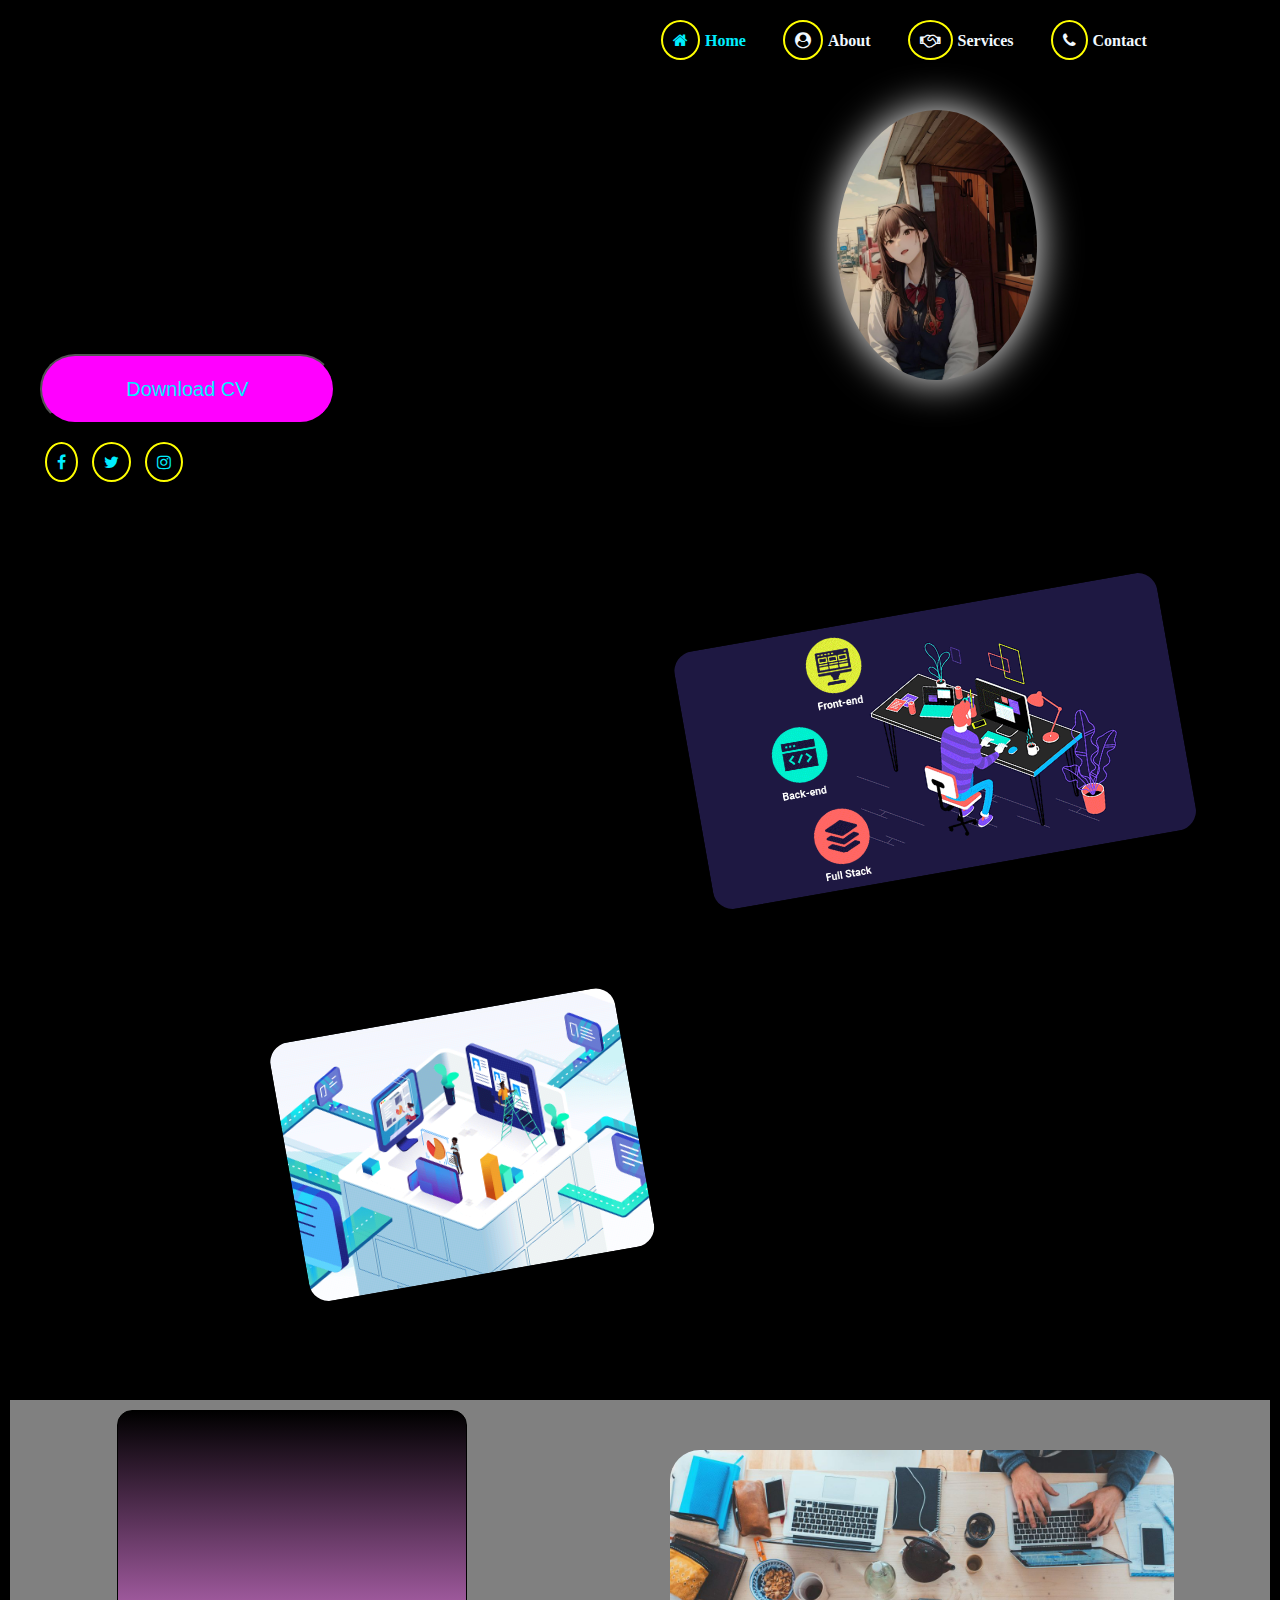
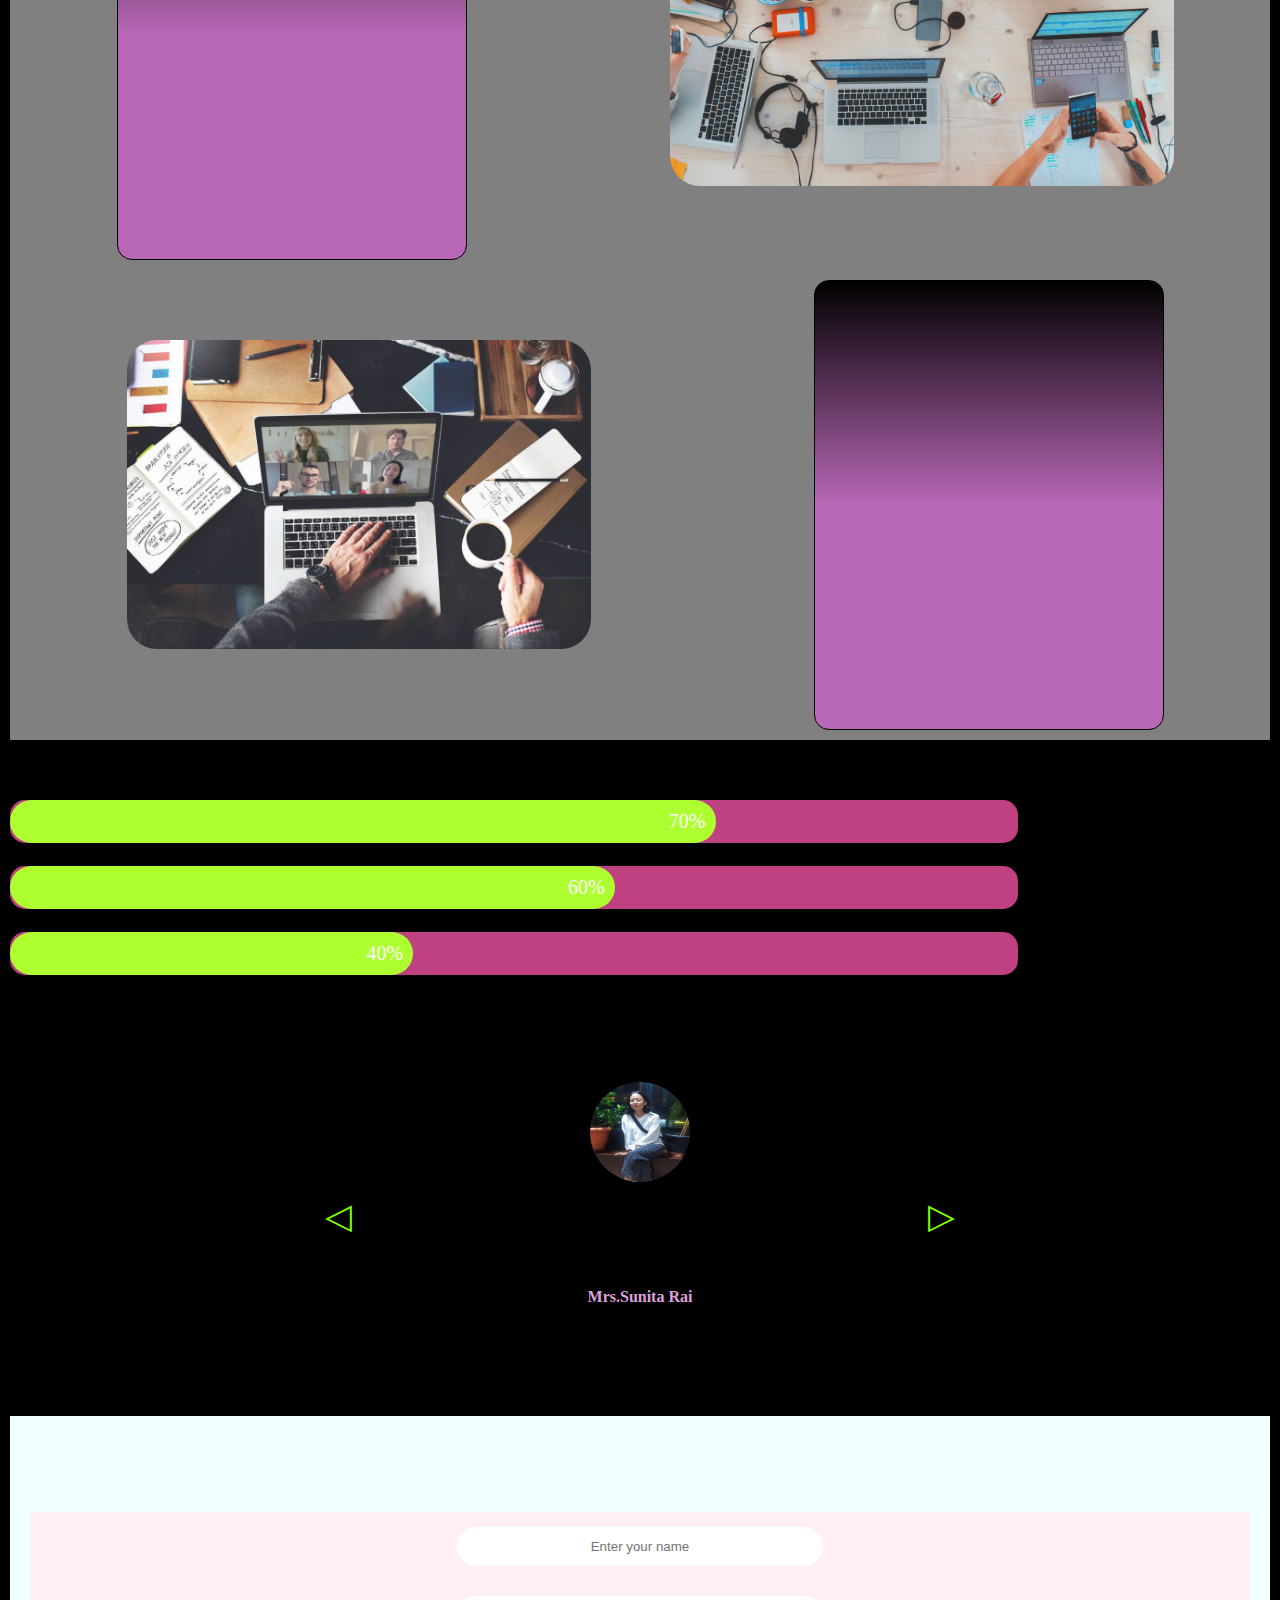
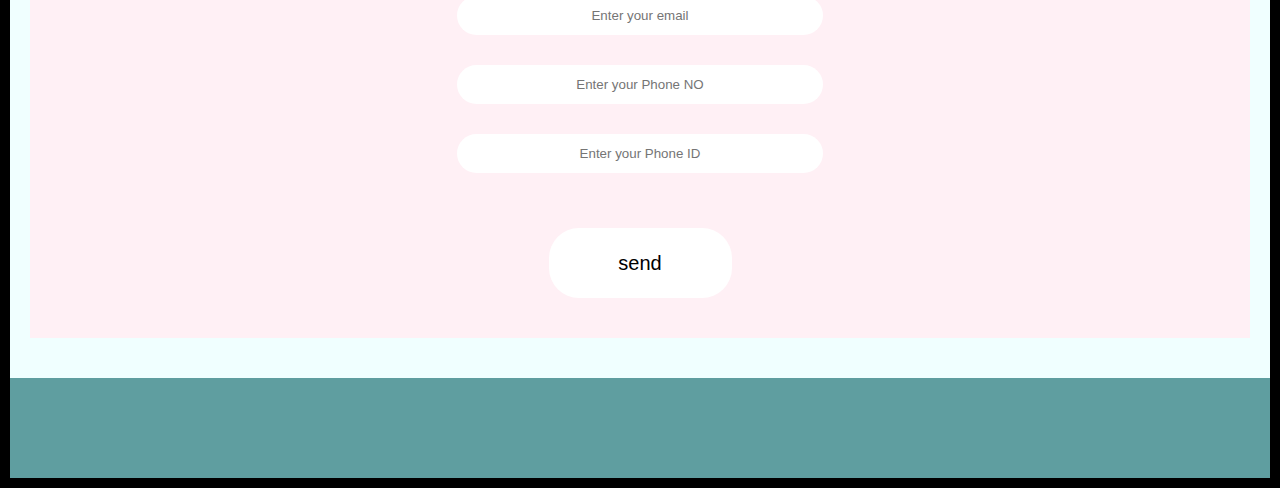
==== index.html @ 0a0c6a7e "Update and rename portfolio.html to index.html" ====
<!DOCTYPE html>
<html lang="en">
<head>
    <meta charset="UTF-8">
    <meta name="viewport" content="width=device-width, initial-scale=1.0">
    <title>My Portfolio</title>
    <link rel="stylesheet" href="portfolio.css">
    <link rel="stylesheet" href="https://cdnjs.cloudflare.com/ajax/libs/font-awesome/4.7.0/css/font-awesome.min.css">
</head>
<body>
    <div="header">
      
       <div class="navbar">
        <a href="#home" class="active"><i class="fa fa-home"></i>Home</a>
        <a href="#about"><i class="fa fa-user-circle"></i>About</a>
        <a href="#services"><i class="fa fa-handshake-o"></i>Services</a>
        <a href="#phone"><i class="fa fa-phone"></i>Contact</a>
        
       
        
       </div>
  </div>

   <div class="hero">
      <div class="info">
        <h1>Hello,It's Me</h1><br>
        <h2>Jamyang Delkar</h2><br>
        <p style="font-size: 30px;">Lorem ipsum dolor sit amet consectetur adipisicing elit. Expedita, sunt? Incidunt, non eos dolor illum nesciunt aliquid qui repellat placeat tempora quidem aperiam haru.</p><br>

        <button><a href="White Simple Student CV Resume.pdf">Download CV</a></button>
        <br><br>
        
        <a href="https://www.facebook.com/"><i class="fa fa-facebook"></i></a>
        <a href="https://twitter.com/"><i class="fa fa-twitter"></i></a>
        <a href="https://www.instagram.com/"><i class="fa fa-instagram"></i></a>
        
        
      </div>

      <div class="info1">
        <img src="img/jd.jpg" >

      </div>
    
</div>
    
<h1 style="text-align: center;color: gold;font-family: Arial, Helvetica, sans-serif;">About</h1>
  <div id="about">
   
    <div class="about-word" >
        <p>Lorem ipsum dolor sit amet consectetur adipisicing elit. Consequuntur, quasi adipisci. Dignissimos earum pariatur quos culpa dolorem quas at deleniti eos quod impedit perspiciatis, quaerat optio placeat nisi natus corporis?Lorem ipsum dolor sit amet consectetur adipisicing elit. Consequuntur, quasi adipisci. Dignissimos earum pariatur quos culpa dolorem quas at deleniti eos quod impedit perspiciatis, quaerat optio placeat nisi natus corporis?</p>
    </div>

    <div class="gif-img">
        <img id="image-gif" src="img/jd.gif" alt="">
    </div>
   </div>

   <div class="tab-title">
    <div class="jam-img">
      <img id="tml-img" src="img/jam.gif" alt="">
  </div>
  <div class="tab-cont" >
   <p>Web development is the work involved in developing a website for the Internet (World Wide Web) or an intranet (a private network). Web development can range from developing a simple single static page of plain text to complex web applications, electronic businesses, and social network services.</p>
</div>
    
  </div>

  <section id="services">
    
    <h1 style="text-align: center;color: chartreuse;font-family: Verdana, Geneva, Tahoma, sans-serif;" class="headings">SERVICES</h1>
    <div>
    <div class="row">
       <div class="box">
           
           <h1 class="headings"> graphic Design</h1><br><br>
         <p>Graphic design is a profession, academic discipline and applied art whose activity consists in projecting visual communications intended to transmit specific messages to social groups, with specific objectives. Graphic design is an interdisciplinary branch of design and of the fine arts. Its practice involves creativity, innovation and lateral thinking using manual or digital tools, where it is us.</p>
   
       </div>

       <div class="nav-img">
        <img src="img/po.jpg" alt="">

       </div>

      </div>

      <div class="row">
       <div class="bar-img">
        <img src="img/lo.jpg" alt="">

       </div>
   
       <div class="box">
           <h1 class="headings1">Data Science</h1><br><br>
           <p>Data science is an interdisciplinary academic field that uses statistics, scientific computing, scientific methods, processes, algorithms and systems to extract or extrapolate knowledge and insights from potentially noisy, structured, or unstructured data. Data science also integrates domain knowledge from the underlying application domain</p>
   
       </div>
      </div>

    </div>
  </section>


<div>
  <h1>My Skills</h1>
  <p>Games</p>
  <div class="content">
     <div class="skill BasketBall" style="width: 70%;">70%</div>
 </div> 
 
 <p>ICT</p>
 <div class="content">
 <div class="skill ICT" style="width: 60%;">60%</div>
 </div>
 
 
 <p>Mobile Apps</p>
 <div class="content">
 <div class="skill Mobile Apps" style="width: 40%;">40%</div>
 </div>
 
 <!-- <label for="">Pythone</label>
 <progress class="topbar" value="80" max="100"></progress>
 </div> -->
</div>

   
  <div class="nav-section">
    <h1 style="color: aquamarine;font-family: 'Franklin Gothic Medium', 'Arial Narrow', Arial, sans-serif;">Testonomey</h1>
    <div class="slider">
    <div class="slide">
        

        <div class="prev">
            <img src="img/sn.jpg" alt="">
            <p >Lorem ipsum dolor sit amet consectetur adipisicing elit. Doloremque illum nulla tenetur repudiandae voluptatum porro ducimus blanditiis laboriosam impedit? Impedit quo sed possimus veniam itaque eos autem ullam corporis eligendi!</p>
            <strong>Mrs.Sunita Rai</strong>
        </div>
    </div>
     

        <div class="slide">
           <div class="prev">
            <img src="img/kc.jpg" alt="">
            <p >Lorem ipsum dolor sit amet consectetur adipisicing elit. Doloremque illum nulla tenetur repudiandae voluptatum porro ducimus blanditiis laboriosam impedit? Impedit quo sed possimus veniam itaque eos autem ullam corporis eligendi!</p>
            <strong>Mrs.Kelzang Choden</strong>
        </div>
    </div>

        <div class="slide">
        <div class="prev">
            <img src="img/jung.jpg" alt="">
            <p >Lorem ipsum dolor sit amet consectetur adipisicing elit. Doloremque illum nulla tenetur repudiandae voluptatum porro ducimus blanditiis laboriosam impedit? Impedit quo sed possimus veniam itaque eos autem ullam corporis eligendi!</p>
            <strong>Mrs.Jamyang Delkar</strong>
        </div>
    </div>

    <div class="slide">
      <div class="prev">
          <img src="img/ch.jpg" alt="">
          <p style="top: 8px;padding: 20px;">Lorem ipsum dolor sit amet consectetur adipisicing elit. Doloremque illum nulla tenetur repudiandae voluptatum porro ducimus blanditiis laboriosam impedit? Impedit quo sed possimus veniam itaque eos autem ullam corporis eligendi!</p>
          <strong>Mrs.IU</strong> 
      </div>
  </div>
</div>

<div class="controls">
    <div class="control" onclick="prevSlide()">&#9665</div>
    <div class="control" onclick="nextSlide()">&#9655</div>
</div>
</div>

   <section id="phone">
    <h1 class="headings"><i class="fa fa-phone"></i>CONTACT</h1>
    <form action="" class="num">
        <input type="text" name="name" class="input" placeholder="Enter your name" required >
        <input type="text" name="email" class="input" placeholder="Enter your email" required >
        <input type="text" name="phone" class="input" placeholder="Enter your Phone NO" required>
        <input type="text" name="ID" class="input" placeholder="Enter your Phone ID" required>
        
       <button onclick="press()" class="send">send</button>

    </form>

</section>





<div="header">
<!--       
<div class="navbar">
 <a href="#home" class="active">Home</a>
 <a href="#about">About</a>
 <a href="#services">Services</a>
 <a href="#phone"></Contact</a>

</div> -->

<footer>
  <p>&copy;All right reserved by| Web Development students</p>
   </footer>
</div>

   <footer>
    <script src="portfolio.js"></script>
  </footer>
</body>
</html>
---- portfolio.css ----
*{
    margin: 0;
    padding: 0;
    box-sizing: border-box;
    
   
}

body{
    background-color: black; 
    color: plum;
    padding: 10px;
    
}

.header{
    background-color: aquamarine;
    overflow:hidden;
    padding: 20px 10px;
}

.navbar{
    float: right;
}


.navbar a{
    text-decoration: none;
    color: aliceblue;
    padding:10px 16px;
    transition: 0.3s all;
    font-weight: 600;
    float: left;
}

.navbar a:hover{
    background-color: chartreuse;
}
.navbar a.active{
    color: #0ef;
    border-radius: 50%;
}

.hero{
    display: flex;
    justify-content: space-between;
    padding: 20px;
    width: 100%;

}

.info1 img{
    width: 200px;
    border-radius: 50%;
    position: relative;
    left: 55px;
    background-color: aqua;
    box-shadow: 0 0 40px white;
    
}


.info{
    width: 50%;
    padding: 10px;
}


.info1{
   width: 40%;
   padding: 20px;
}
     



.info a{
    color: #0ef;
}




button{
    background-color: fuchsia;
    border-radius: 100px;
    text-decoration: none;
    color: black;
    padding: 10px;
    width: 50%;
    height: 70px;
    font-size: 20px;
    overflow: hidden;

}

button:hover{
    color: deeppink;
    background-color: deepskyblue;
}
button a{
    text-decoration: none;
}

i{
    padding: 10px;
    border: 2px solid yellow;
    border-radius: 50%;
    margin: 0px 5px;
    
 
   
}

i:hover{
    box-shadow: 0 0 20px  #0ef ;
}


.navbar{
    width: 50%;
    
}
 .navbar img{
    width: 250px;
    height: 230px;
    border-radius: 50px;
}
h1, h2, p{
    opacity: 0;
    animation: slideRight 1s ease forwards;
}
@keyframes slideRight{
    0%{ opacity: 0;
        transform: translateX(-100px);
    }
    100%{
        opacity: 1;
        transform: translateX(0);
    }
}


#about{
    display: flex;
    justify-content: space-evenly;
    color: white;
    margin: 30px;

}

.about-word{
    width: 40%;
    font-size: 20px;
    justify-items: center;
    align-items: center;
       
}
.about-word {
   margin-left: 100px;
}

.gif-img{
width: 100%;
padding: 4%;
transform: rotate(-10deg);
}
.gif-img img{
    width: 70%;
    border-radius: 20px;
    margin-left: 200px;
} 

.tab-title{
    display: flex;
    justify-content: space-evenly;
    color: white;
    margin: 30px;
}

.tab-cont{
    width: 40%;
    font-size: 20px;
    justify-items: center;
    align-items: center;
       
}
.tab-cont{
   margin-left: 100px;
}

.jam-img{
width: 100%;
padding: 4%;
transform: rotate(-10deg);
}
.jam-img img{
    width: 50%;
    border-radius: 20px;
    margin-left: 200px;
} 


.headings h1{
    text-align: center ;
    justify-content: center;
}
.headings1{
    width: 25%;
}
.headings{
   
    text-align: center;

   
}
.row{
    display: flex;
    justify-content: space-around;
    flex-wrap: wrap;
    box-sizing: border-box;
    background-color: grey;

}

.nav-img{
    width: 40%;
    
    
}
.nav-img img{
    width: 100%;
    border-radius: 30px;
    position: relative;
    top: 50px;
    
}

.bar-img{
    width: 40%;
    padding: 20px;
    position: relative;
   top: 50px;
 
}

.bar-img img{
    width: 100%;
    border-radius: 30px;

}



.box{
    display: flex;
    flex-direction: column;
    width: 350px;
    height: 450px;
    border: 1px solid black;
    margin: 10px;
    align-items: center;
    text-align: justify;
    padding: 10px;
    border-radius: 15px;
     background:linear-gradient(to top, #b968b7 50%, black); */
    background-size: 100% 200%;
    transition: all .8s;
  
}
.box:hover{
    background-position: left bottom;
    color: white;
    border: none;
    box-shadow: 0 0 20px rgb(88, 196, 255);
}



p{
    font-size: 20px;
}
.content{
   background-color: rgb(191, 65, 130);
   width: 80%;
   border-radius: 15px;
}

.skill{
    background-color: greenyellow;
    color: white;
    padding: 1%;
    text-align: right;
    font-size: 20px;
    border-radius: 35px;

} 
 .Games{
 
    width: 70%;

} 
.ICT{
    width: 60%;
}

.Mobile Apps{
    width: 40%;
}

progress{
    width:50%;
    font-size: 60px;
}

label{
    font-size: 35px;
}


.nav-section{
    margin: 50px;
    width: 70%;
    overflow: hidden;
    position: relative;
}

.slide{
    min-width: 100%;
    box-sizing: border-box;
}

.slider{
    display: flex;
    transition: transform 0.5s ease-in-out;

}

.prev{
    padding: 20px;
    border-radius: 8px;
    box-shadow: 0 0 10px rgb(0, 0, 0);
    text-align: center;
    
}


.prev img{
    width: 100px;
    height: 100px;
    border-radius: 50%;
    margin-bottom: 10px;

}

.controls{
    position: absolute;
    top: 50%;
    width: 100%;
    display: flex;
    justify-content: space-between;
}


.control{
    font-size: 35px;
    cursor: pointer;
    color: chartreuse;
}


#phone{
    display: flex;
    flex-direction: column;
    box-sizing: border-box;
    background-color: black;
    color: peru;
    padding: 20px;
    background-color: azure;
}
.num{
    display: flex;
    flex-direction: column;
    box-sizing: border-box;
    align-items: center;
    margin: 20px 0px;
    background-color: lavenderblush;
}

.input{
    padding: 12px;
    margin: 15px;
    width: 30%;
    border: none;
    outline: none;
    text-align: center;
    border-radius: 70px;
    color:black;

}
#message{
    width: 20%;
    padding: 10px;
    margin: 15px;
    border: none;
    outline: none;
    text-align: center;
    border-radius:5px ;
   


}

.send{
    padding: 10px;
    width: 15%;
    margin: 40px;
    border: none;
    outline: none;
    text-align: center;
    border-radius: 30px;
    background-color: white;

}
#send:hover{
    cursor: pointer;
    box-shadow: 0 0 10px white;
    

    
}


*{
    margin: 0;
    padding: 0;
    box-sizing: border-box;
    
   
}

body{
    background-color: black; 
    color: plum;
    padding: 10px;
    
}

.header{
    background-color: aquamarine;
    overflow:hidden;
    padding: 20px 10px;
}

.navbar{
    float: right;
}


.navbar a{
    text-decoration: none;
    color: aliceblue;
    padding:10px 16px;
    transition: 0.3s all;
    font-weight: 600;
    float: left;
}

.navbar a:hover{
    background-color: chartreuse;
}
.navbar a.active{
    color: #0ef;
    border-radius: 50%;
}

footer{
    color: white;
    text-decoration: none;
    background-color: cadetblue;
    width: 100%;
    height: 50px;
    padding: 10px;
}
.nav-section{
    text-align: center;
    width: 50%;
    justify-content: center;
    margin-left: 25%;
}
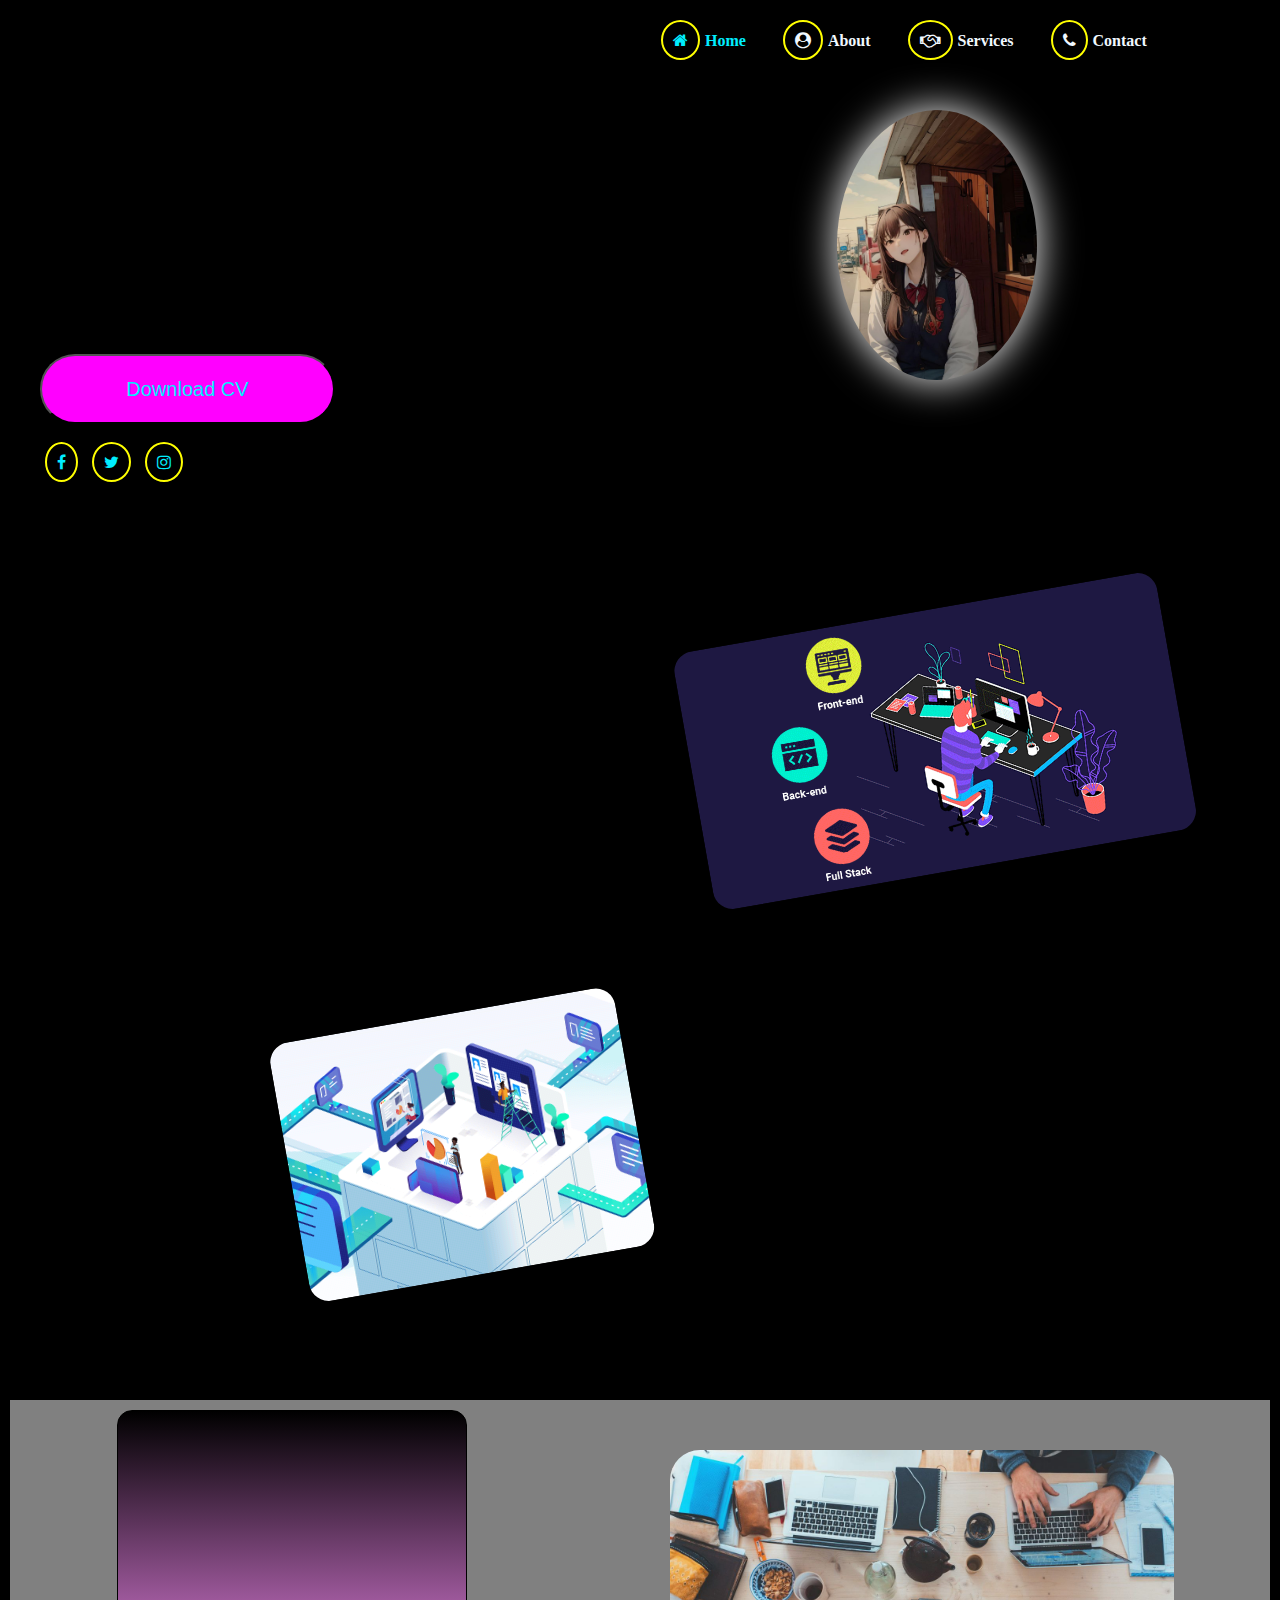
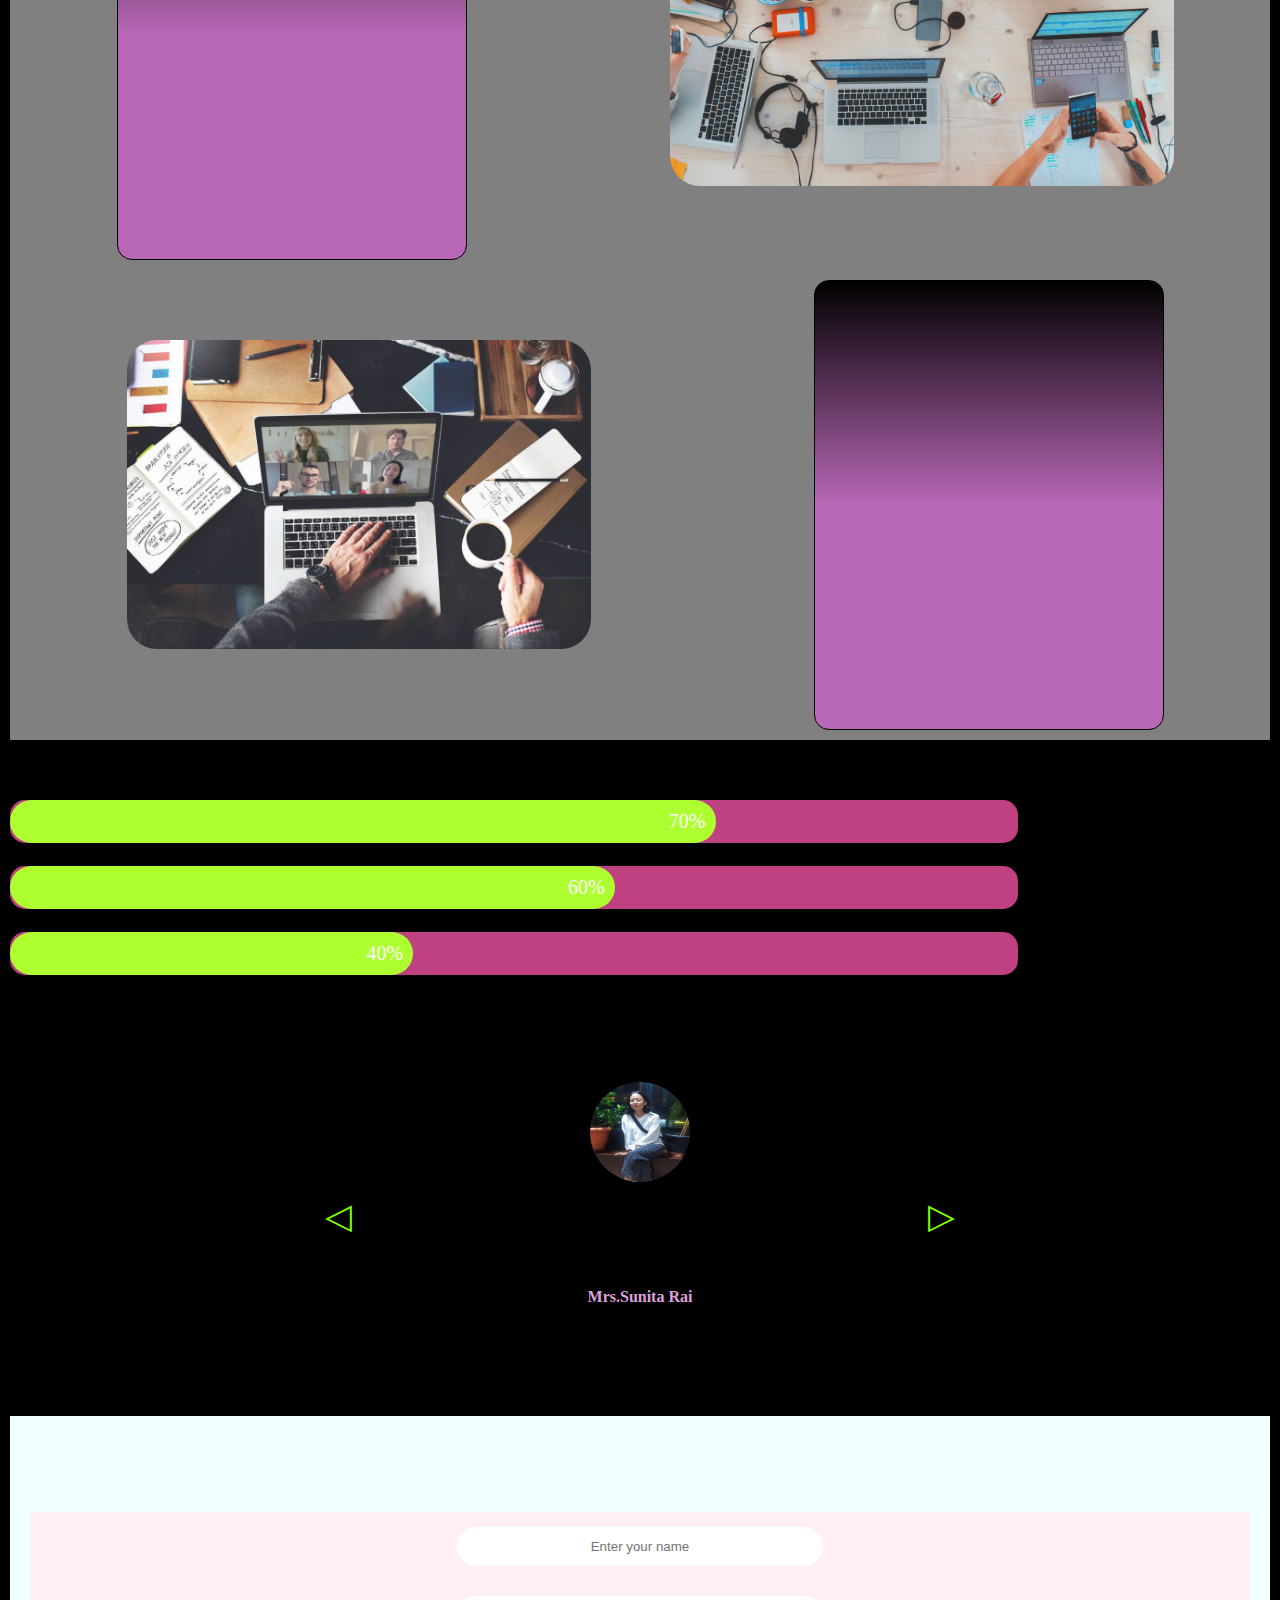
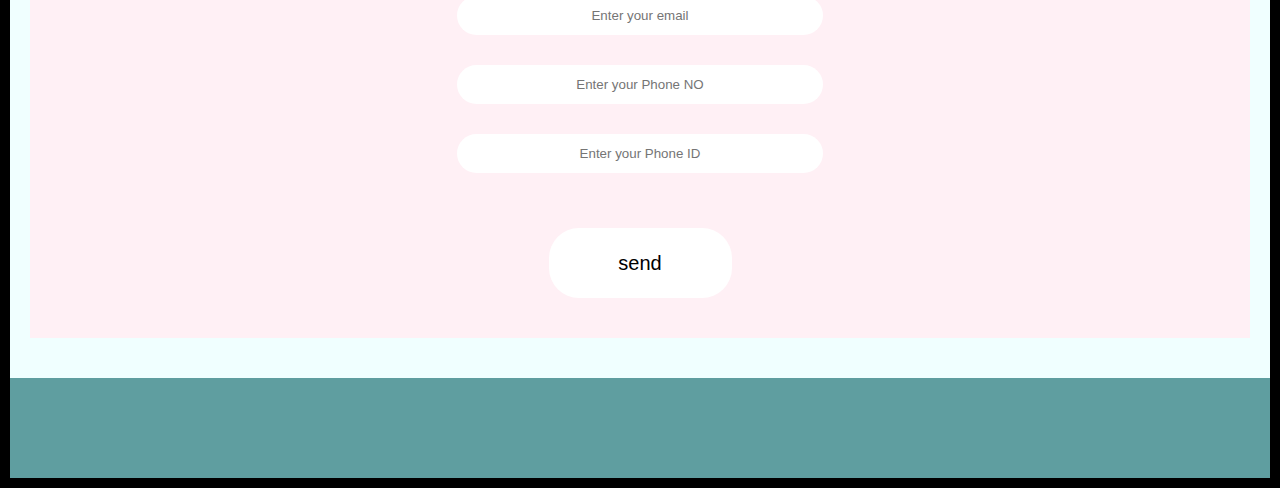
==== commit 794ecee4: "Update index.html" ====
--- a/index.html
+++ b/index.html
@@ -127,7 +127,7 @@
 
    
   <div class="nav-section">
-    <h1 style="color: aquamarine;font-family: 'Franklin Gothic Medium', 'Arial Narrow', Arial, sans-serif;">Testonomey</h1>
+    <h1 style="color: aquamarine;font-family: 'Franklin Gothic Medium', 'Arial Narrow', Arial, sans-serif;">Testinomy</h1>
     <div class="slider">
     <div class="slide">
         
